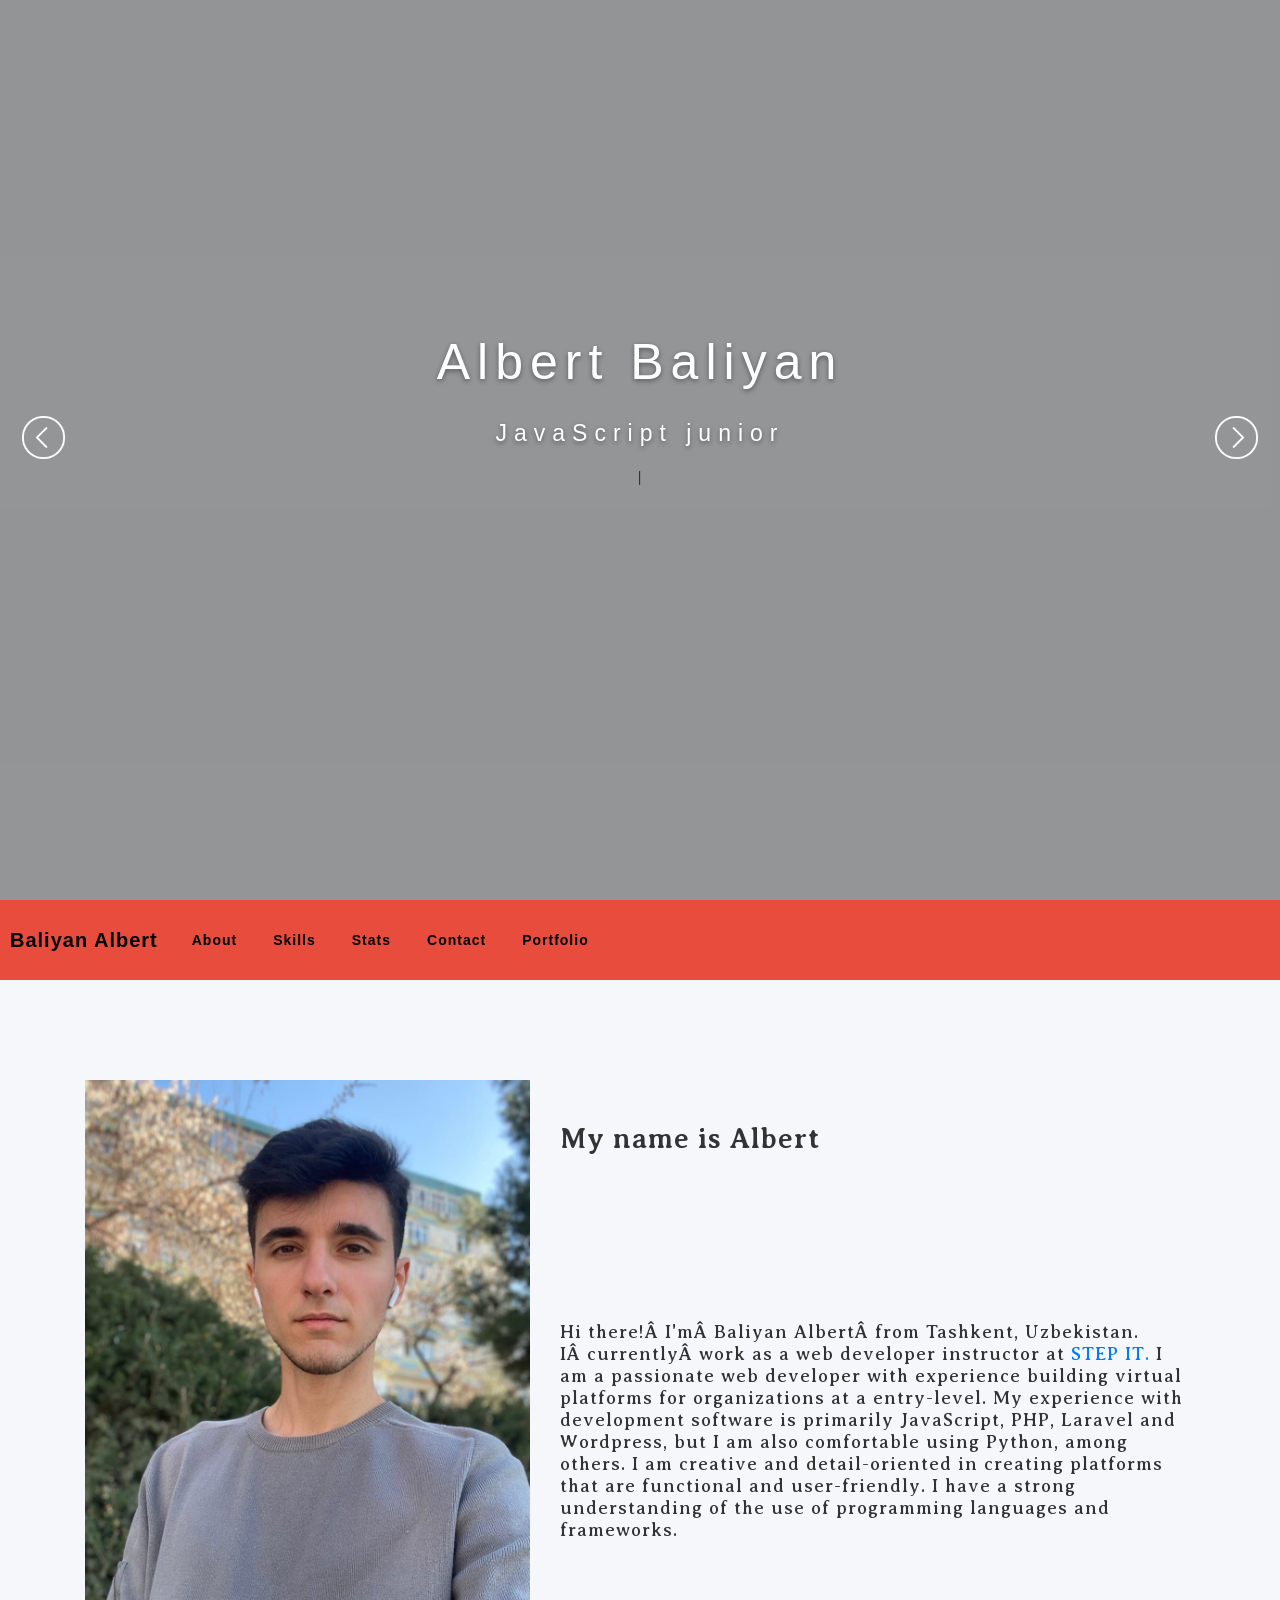
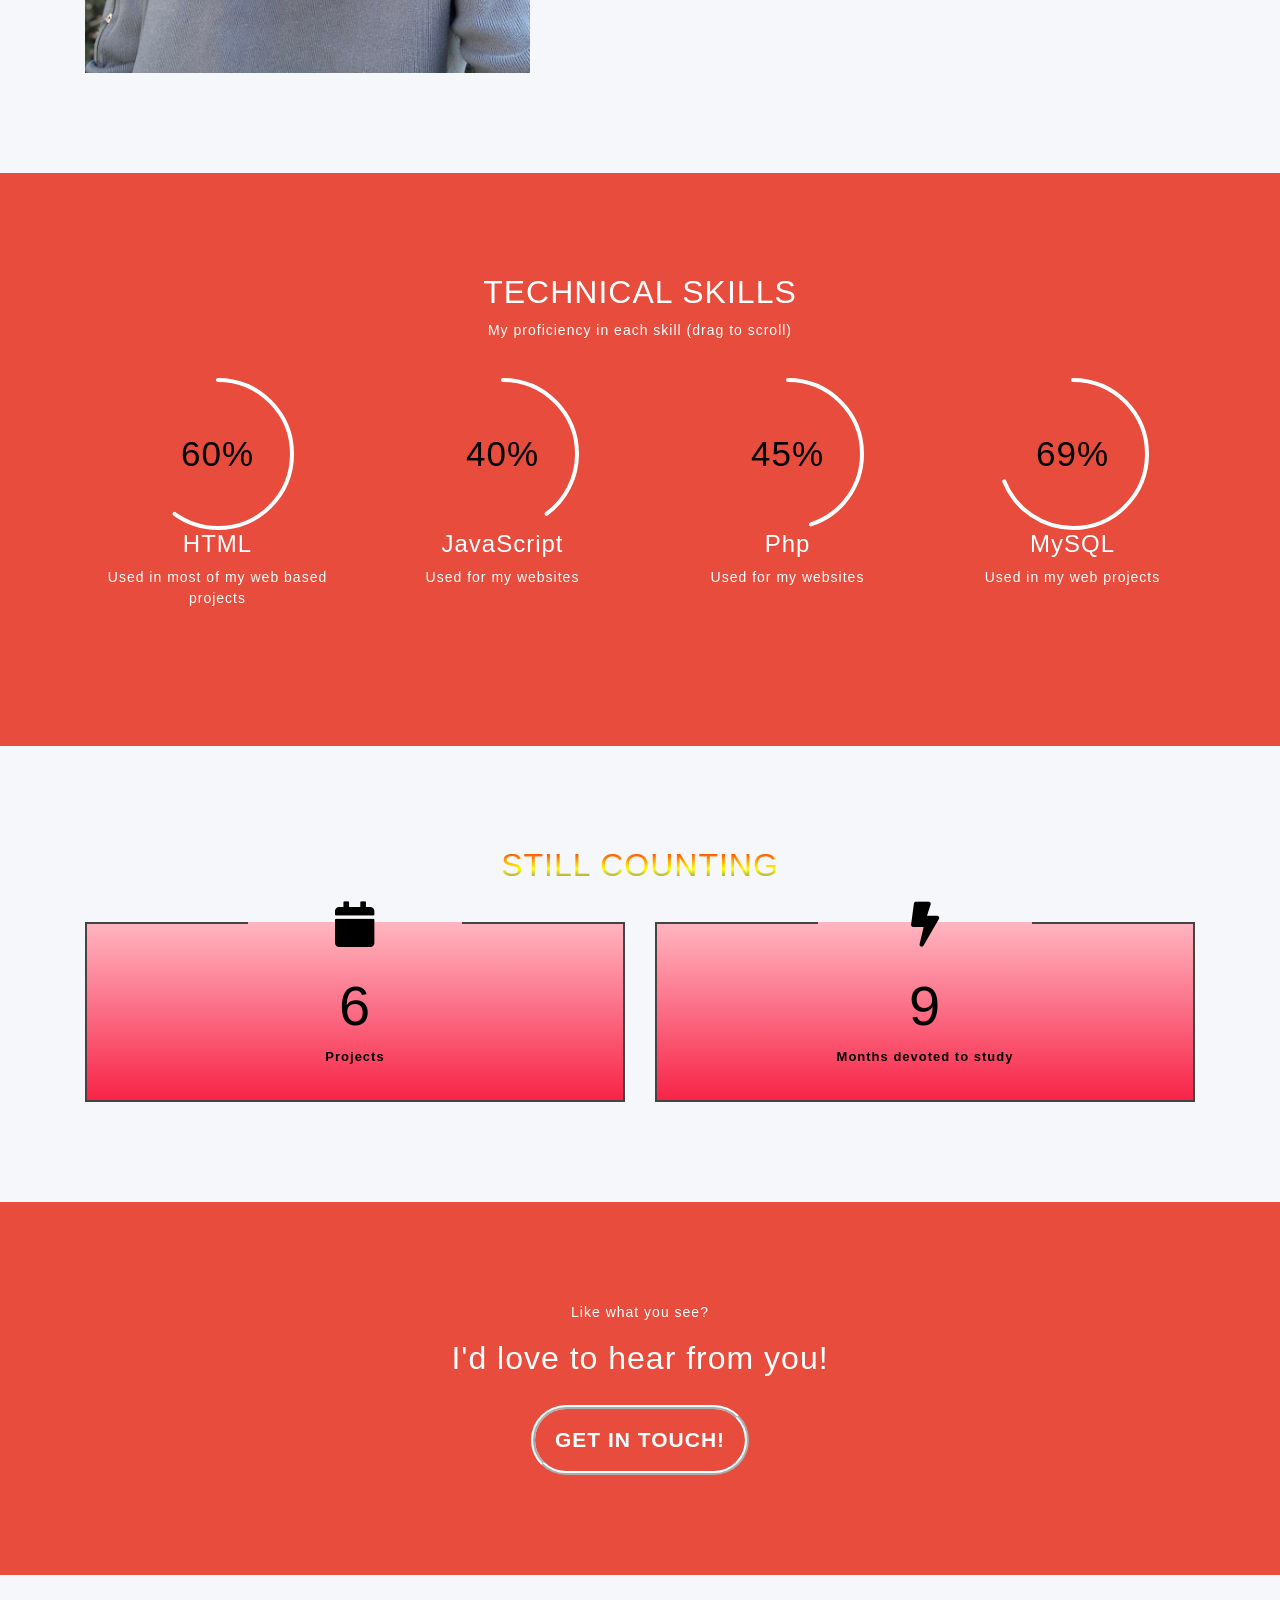
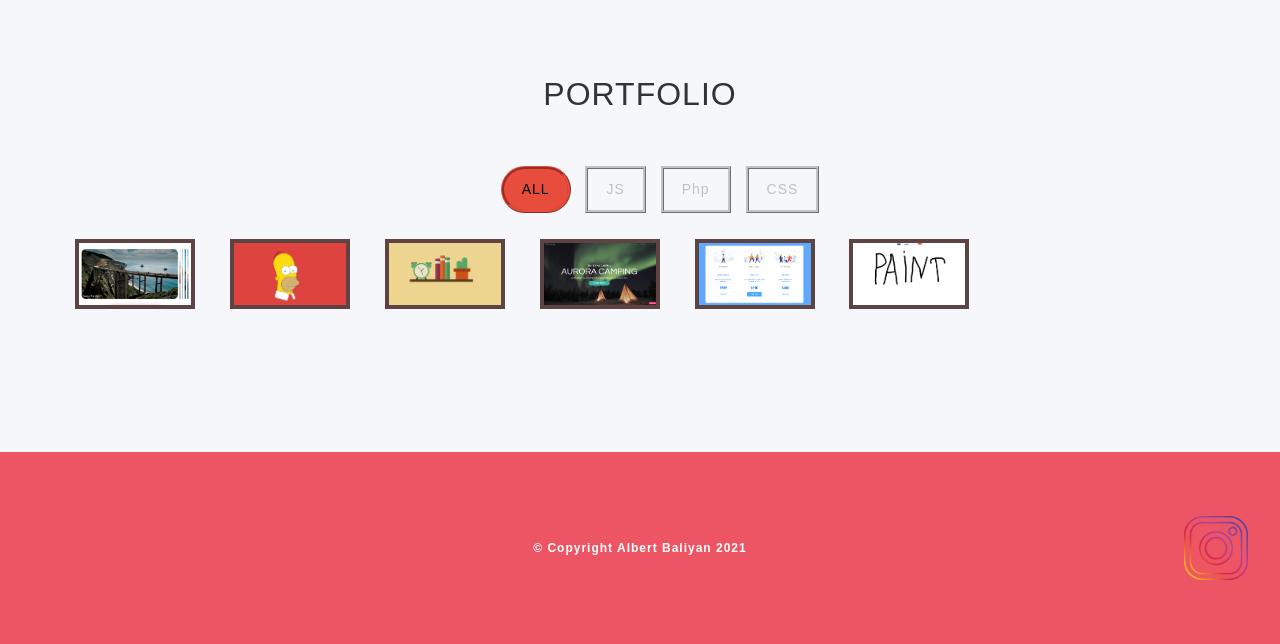
==== index.html @ 15559c67 "coment" ====
<!DOCTYPE html>
<html>

<head>
	<title>Albert Baliyan</title>

	<meta name="viewport" content="width=device-width, initial-scale=1">

	<link rel="stylesheet" type="text/css" href="css/superslides.css"> 				<!--кнопки переключения вперед и назад первой страницы-->
	<link rel="stylesheet" type="text/css" href="css/owl.carousel.min.css">									<!--каруселька для процентного соотношения-->
	<link rel="stylesheet" href="https://maxcdn.bootstrapcdn.com/bootstrap/4.0.0/css/bootstrap.min.css"
		integrity="sha384-Gn5384xqQ1aoWXA+058RXPxPg6fy4IWvTNh0E263XmFcJlSAwiGgFAW/dAiS6JXm" crossorigin="anonymous">  <!--bootstrap-->
		<link rel="stylesheet" href="https://use.fontawesome.com/releases/v5.0.8/css/all.css"						  		
		integrity="sha384-3AB7yXWz4OeoZcPbieVW64vVXEwADiYyAEhwilzWsLw+9FgqpyjjStpPnpBO8o8S" crossorigin="anonymous">  <!-- значки search и link -->
	<link rel="stylesheet" href="https://cdnjs.cloudflare.com/ajax/libs/fancybox/3.2.5/jquery.fancybox.min.css">
	<link rel="preconnect" href="https://fonts.gstatic.com">
<link href="https://fonts.googleapis.com/css2?family=Averia+Serif+Libre:ital@1&display=swap" rel="stylesheet">

	<link rel="stylesheet" type="text/css" href="css/style.css"> <!--css-->
</head>

<body>

	<div class="loader">
		<div class="inner">
			<svg xmlns="http://www.w3.org/2000/svg" xmlns:xlink="http://www.w3.org/1999/xlink" style="margin: auto; background: rgba(255, 255, 255, 0); display: block;" width="400px" height="400px" viewBox="0 0 100 100" preserveAspectRatio="xMidYMid">
				<defs>
				  <filter id="ldio-3mcqots246c-filter">
					<feTurbulence baseFrequency="0.034999999999999996" numOctaves="100" seed="0" result="turb">
					  <animate attributeName="seed" calcMode="discrete" values="0;1;2;3;4;5;6;7;8;9;10;11;12;13;14;0" keyTimes="0;0.06666666666666667;0.13333333333333333;0.2;0.26666666666666666;0.3333333333333333;0.4;0.4666666666666667;0.5333333333333333;0.6;0.6666666666666666;0.7333333333333333;0.8;0.8666666666666667;0.9333333333333333;1" dur="1s" repeatCount="indefinite"></animate>
					</feTurbulence>
					<feDisplacementMap in="SourceGraphic" in2="turb" scale="5"></feDisplacementMap>
				  </filter>
				</defs>
				<text x="50" y="50" dy="0.38em" text-anchor="middle" fill="#ab264c" font-family="Arial" font-size="20" filter="url(#ldio-3mcqots246c-filter)">Loading...</text>
				</svg>
		</div>
	</div>

	<section id="slides">
		<div class="overlay"></div>
		<div class="slides-container">
			<img src="img/slide1.jpg" alt="">
			<img src="img/slide2.jpeg" alt="">
			<img src="img/slide3.jpeg" alt="">
			<img src="https://images.unsplash.com/photo-1483817101829-339b08e8d83f?ixid=MXwxMjA3fDB8MHxzZWFyY2h8MXx8Y29kZGluZ3xlbnwwfHwwfA%3D%3D&ixlib=rb-1.2.1&auto=format&fit=crop&w=500&q=60" alt="">
		</div>
		<div class="titleMessage">
			<div class="heading">
				<p class="main">Albert Baliyan</p>
				<p class="sub typed"></p>
			</div>
		</div>
		<nav class="slides-navigation">
			<a href="#" class="next"></a>
			<a href="#" class="prev"></a>
		</nav>
	</section>


	<nav id="navigation" class="navbar navbar-expand-lg">
		<a class="navbar-brand" href="index.html"><b>Baliyan Albert</b></a>

		<button class="navbar-toggler" type="button" data-toggle="collapse" data-target="#navbarNav"
			aria-controls="navbarNav" aria-expanded="false" aria-label="Toggle navigation">
			<span class="navbar-toggler-icon"></span>
		</button>

		<div class="collapse navbar-collapse" id="navbarNav">
			<ul class="navbar-nav">
				<li class="nav-item active">
					<a class="nav-link" href="#about"><b>About</b><span class="sr-only">(current)</span></a>
				</li>
				<li class="nav-item">
					<a class="nav-link" href="#skills"><b>Skills</b></a>
				</li>
				<li class="nav-item">
					<a class="nav-link" href="#stats"><b>Stats</b></a>
				</li>
				<li class="nav-item">
					<a class="nav-link" href="#contact"><b>Contact</b></a>
				</li>
				<li class="nav-item">
					<a class="nav-link" href="#portfolio"><b>Portfolio</b></a>
				</li>
			</ul>
		</div>

	</nav>




	<div id="about" class="section">

		<div class="container">

			<div class="row">

				<div class="col-md-5 imgContainer">
					<img class="aboutImage" src="photo_2021-03-21_02-03-38.jpg">
				</div>

				<div class="col-md-7">


					<h4 style="position: inherit; top: 10%; left: 50%; transform: translate(-50%, -50%); font: 2em Averia Serif Libre;"><b>My name is Albert</b></h4>
					<br> <br>
					<p style="position: inherit; top: 45%; left: 50%; transform: translate(-50%, -50%); font: 1.3em Averia Serif Libre;">Hi there! I'm Baliyan Albert from Tashkent, Uzbekistan. I currently work as a web developer
						instructor at
						<a href="https://itstep.org/" target="_blank">STEP IT.
						</a>I am a passionate web developer with experience building virtual platforms for
						organizations at a entry-level. My experience with development software is primarily
						JavaScript, PHP, Laravel and Wordpress, but I am also comfortable using Python, among
						others. I
						am creative and detail-oriented in creating platforms that are functional and user-friendly.
						I
						have a strong understanding of the use of programming languages and frameworks.
					</p>

				</div>

			</div>

		</div>

	</div>



	<div id="skills" class="skillsSection section">

		<div class="container">

			<div class="row">

				<div class="info col-md-12 text-center">
					<h2>TECHNICAL SKILLS</h2>
					<p>My proficiency in each skill (drag to scroll)</p>
					<br>
				</div>


				<div class="owl-carousel owl-theme">

					<div class="skill">
						<span class="chart" data-percent="60">
							<span class="percent">60</span>
							<canvas height="152" width="152"></canvas>
						</span>
						<h4>HTML</h4>
						<p>Used in most of my web based projects</p>
					</div>

					<div class="skill">
						<span class="chart" data-percent="40">
							<span class="percent">40</span>
							<canvas height="152" width="152"></canvas>
						</span>
						<h4>JavaScript</h4>
						<p>Used for my websites</p>
					</div>

					<div class="skill">
						<span class="chart" data-percent="45">
							<span class="percent">45</span>
							<canvas height="152" width="152"></canvas>
						</span>
						<h4>Php</h4>
						<p>Used for my websites</p>
					</div>


					<div class="skill">
						<span class="chart" data-percent="69">
							<span class="percent">69</span>
							<canvas height="152" width="152"></canvas>
						</span>
						<h4>MySQL</h4>
						<p>Used in my web projects</p>
					</div>
					
					<div class="skill">
						<span class="chart" data-percent="55">
							<span class="percent">55</span>
							<canvas height="152" width="152"></canvas>
						</span>
						<h4>CSS</h4>
						<p>Used in most of my web based projects</p>
					</div>

				</div>



			</div>

		</div>

	</div>



	<div id="stats" class="statsSection section">

		<div class="container">

			<div class="row">
				<div class="information col-md-12 text-center">
					<h2>STILL COUNTING</h2>
				</div>


				<div class="col-md-6 col-sm-6">
					<div class="squareItem">
						<div class="squareInnerContainer">
							<div class="squareIcon">
								<i class="fa fa-calendar"></i>
							</div>
							<div class="squareContent">
								<h2 class="counter">6</h2>
								<h3>Projects</h3>
							</div>
						</div>
					</div>
				</div>

				<div class="col-md-6 col-sm-6">
					<div class="squareItem">
						<div class="squareInnerContainer">
							<div class="squareIcon">
								<i class="fa fa-bolt"></i>
							</div>
							<div class="squareContent">
								<h2 class="counter">9</h2>
								<h3>Months devoted to study</h3>
							</div>
						</div>
					</div>
				</div>




			</div>

		</div>

	</div>

	<div id="contact" class="contactSection section">

		<div class="col-md-12 text-center">

			<p class="subHeading">Like what you see?</p>
			<h2>I'd love to hear from you!</h2>
			<a href="https://t.me/baliyan99" class="contactButton"><b>GET IN TOUCH!</b></a>

		</div>

	</div>



	<section id="portfolio" class="section">

		<div class="container">

			<div class="row">

				<div class="heading">
					<h2>PORTFOLIO</h2>
				</div>

				<div class="filter">

					<ul id="filters">

						<li><a href="#" data-filter="*" class="current">ALL</a></li>
						<li><a href="#" data-filter=".js">JS</a></li>
						<li><a href="#" data-filter=".php">Php</a></li>
						<li><a href="#" data-filter=".css">CSS</a></li>

					</ul>
				</div>
				
				<div class="itemsContainer">
					<ul class="items" id="items">
					</ul>
				</div>
			</div>
		</div>
	</section>
	<br>
	<footer class="copyrightSection">
		<div style="padding: 0px;" class="col-md-12 text-center">
			<!-- <p> &copy; Copyright Albert Baliyan 2021 </p> -->
			 <div class="main">

			 </div>
			 <div class="footer">
				 <div class="bubbles">
					 <div class="bubble" style="--size:5.80967884579593rem; --distance:8.914260215549684rem; --position:1.591972123118155%; --time:3.3191573890440096s; --delay:-2.0143286890370184s;">
					 </div>
					 <div class="bubble" style="--size:2.761711186783012rem; --distance:7.224284885806462rem; --position:22.373475798036168%; --time:2.150872083969464s; --delay:-2.005541842717639s;">
					 </div>
					 <div class="bubble" style="--size:2.7297297665623743rem; --distance:6.2530041899832245rem; --position:28.00634731323526%; --time:2.8767292917224356s; --delay:-3.626846295622713s;">
					 </div>
					 <div class="bubble" style="--size:4.42616664480618rem; --distance:8.740510888620008rem; --position:3.7077038184505717%; --time:2.2657586570253323s; --delay:-2.5362609502760267s;">
					 </div>
					 <div class="bubble" style="--size:2.386333700457283rem; --distance:6.274910594377119rem; --position:34.40400546616995%; --time:2.8403652028541937s; --delay:-2.904575411157998s;">
					 </div>
					 <div class="bubble" style="--size:3.6487953399620796rem; --distance:7.125817452103262rem; --position:102.87560986261798%; --time:2.844753473195156s; --delay:-3.3982067460548504s;">
					 </div>
					 <div class="bubble" style="--size:3.1802890697810424rem; --distance:9.61016517596107rem; --position:67.81059176466408%; --time:2.755565686884658s; --delay:-2.1182426874572275s;">
					 </div>
					 <div class="bubble" style="--size:3.1636167278954392rem; --distance:7.338947327657119rem; --position:12.074652225870533%; --time:2.0252944093134277s; --delay:-3.2506786627571365s;">
					 </div>
					 <div class="bubble" style="--size:4.641624469738083rem; --distance:8.390388283836915rem; --position:68.69024710880247%; --time:3.3246137146478643s; --delay:-3.7951857812990197s;">
					 </div>
					 <div class="bubble" style="--size:3.7316427875143354rem; --distance:9.96842406481633rem; --position:88.52114463311034%; --time:3.1266419183567256s; --delay:-2.7313552089575412s;">
					 </div>
					 <div class="bubble" style="--size:4.650967784239222rem; --distance:9.621893919954315rem; --position:10.71648668800201%; --time:3.1130612615022497s; --delay:-3.560535532730338s;">
					 </div>
					 <div class="bubble" style="--size:3.4690757240321295rem; --distance:8.58615886461559rem; --position:93.76614130112276%; --time:3.177754363598836s; --delay:-2.1585992345043072s;">
					 </div>
					 <div class="bubble" style="--size:4.681184845194947rem; --distance:7.388216449039776rem; --position:28.334897994606962%; --time:2.1618447322235284s; --delay:-2.20253235177278s;">
					 </div>
					 <div class="bubble" style="--size:5.385461252070954rem; --distance:9.047168259067796rem; --position:83.47042227727617%; --time:3.0525927677613938s; --delay:-2.685318928670416s;">
					 </div>
					 <div class="bubble" style="--size:5.159337094411267rem; --distance:7.530573361543841rem; --position:30.940878001245636%; --time:2.2403254924098435s; --delay:-3.962716749274427s;">
					 </div>
					 <div class="bubble" style="--size:4.513987669939055rem; --distance:6.593868966903723rem; --position:73.47913035559397%; --time:3.3962686379569025s; --delay:-3.6036998716684474s;">
					 </div>
					 <div class="bubble" style="--size:2.6173969963399104rem; --distance:8.484241225239106rem; --position:20.423939943735352%; --time:2.5764195733886313s; --delay:-2.1659596933643774s;">
					 </div>
					 <div class="bubble" style="--size:4.698976964297359rem; --distance:8.468844964197658rem; --position:94.28212187592835%; --time:2.732185874802057s; --delay:-2.6616260837992547s;">
					 </div>
					 <div class="bubble" style="--size:4.6433208587423636rem; --distance:9.6338305865416rem; --position:68.897463162546%; --time:2.7771215737555526s; --delay:-2.443364367129876s;">
					 </div>
					 <div class="bubble" style="--size:4.5534458026748865rem; --distance:7.1073688817333025rem; --position:24.582198782180118%; --time:3.9017293317463673s; --delay:-3.044438885536282s;">
					 </div>
					 <div class="bubble" style="--size:2.1855723806338627rem; --distance:9.534584724159782rem; --position:22.456934694675738%; --time:2.165198990106177s; --delay:-3.7427067661864823s;">
					 </div>
					 <div class="bubble" style="--size:5.804898369527539rem; --distance:9.83497040324637rem; --position:-1.0382143514008724%; --time:3.7030609005228676s; --delay:-2.1595689697754143s;">
					 </div>
					 <div class="bubble" style="--size:4.104105612677233rem; --distance:8.482297919871435rem; --position:25.072596095889118%; --time:2.8631610175259294s; --delay:-3.2828723338517287s;">
					 </div>
					 <div class="bubble" style="--size:3.1022379636002135rem; --distance:9.505091672626044rem; --position:90.89484005000713%; --time:3.703755830806567s; --delay:-2.0962534038509304s;">
					</div>
					<div class="bubble" style="--size:4.996417718965124rem; --distance:8.699706612743316rem; --position:16.597568308127606%; --time:2.6769270376582117s; --delay:-2.6689174636044273s;">
					</div>
					<div class="bubble" style="--size:4.772733066805162rem; --distance:8.226196010734824rem; --position:1.8404365793111888%; --time:2.065108189154236s; --delay:-2.550522388692459s;">
					</div>
					<div class="bubble" style="--size:5.805387850222755rem; --distance:6.295727564149855rem; --position:57.64905109656184%; --time:3.7195371347529185s; --delay:-2.928258235587865s;">
					</div><div class="bubble" style="--size:3.2401656612522114rem; --distance:7.3680684231333rem; --position:84.96796806644458%; --time:3.61185414413317s; --delay:-3.0534464362104017s;">
					</div>
					<div class="bubble" style="--size:3.942756751206095rem; --distance:7.3902438329007865rem; --position:36.3535701589915%; --time:2.0325465769786573s; --delay:-3.083163483719135s;"></div><div class="bubble" style="--size:2.8601549743026933rem; --distance:7.374985654534715rem; --position:26.421477552897453%; --time:2.331712533407349s; --delay:-2.2411125875410303s;"></div><div class="bubble" style="--size:5.649994308484209rem; --distance:8.937502047550545rem; --position:25.167858416338117%; --time:3.605175308197002s; --delay:-2.463886186610789s;"></div><div class="bubble" style="--size:5.397123425245761rem; --distance:8.557306888749636rem; --position:86.6817731216138%; --time:2.2949958622590456s; --delay:-2.7063275975695107s;"></div><div class="bubble" style="--size:2.317835055275591rem; --distance:8.282154016556465rem; --position:29.67397479405588%; --time:2.210088692927896s; --delay:-3.2596199320875723s;"></div><div class="bubble" style="--size:5.043103920510399rem; --distance:8.930455134175116rem; --position:83.5096022658461%; --time:3.301541046152642s; --delay:-3.199841248747769s;"></div><div class="bubble" style="--size:3.7936750907032737rem; --distance:9.55374576185616rem; --position:51.51080463417423%; --time:2.1084407391821953s; --delay:-3.6023996504894638s;"></div><div class="bubble" style="--size:4.183765074650253rem; --distance:6.776609643205907rem; --position:53.1695647525573%; --time:2.7973041095463382s; --delay:-3.2909157912458222s;"></div><div class="bubble" style="--size:5.003008848082362rem; --distance:6.024116703359281rem; --position:77.02384647473068%; --time:3.2066943991079864s; --delay:-3.7510940476328942s;"></div><div class="bubble" style="--size:5.186930033623744rem; --distance:6.404017064822691rem; --position:99.40015126658575%; --time:2.255186032057368s; --delay:-2.5429586387530754s;"></div><div class="bubble" style="--size:3.762256184816363rem; --distance:8.311536144983918rem; --position:40.79408873981106%; --time:2.348140438948993s; --delay:-3.4190747623526128s;"></div><div class="bubble" style="--size:2.9607852182102112rem; --distance:8.371049180861139rem; --position:82.85694998117364%; --time:2.9494560084394306s; --delay:-2.4964045383753937s;"></div><div class="bubble" style="--size:2.6971904832393685rem; --distance:8.352998028534081rem; --position:60.181122976048925%; --time:2.880277739411426s; --delay:-3.928688542693593s;"></div><div class="bubble" style="--size:4.936331863741876rem; --distance:7.340379761498947rem; --position:81.95625253611958%; --time:3.7769523830115683s; --delay:-2.4342620658868857s;"></div><div class="bubble" style="--size:2.0980548013478453rem; --distance:7.729795633637019rem; --position:5.168866481575556%; --time:3.367735108416488s; --delay:-3.638947585083911s;"></div><div class="bubble" style="--size:3.837279817651284rem; --distance:6.820455344153396rem; --position:9.106495619838867%; --time:3.568591561698248s; --delay:-2.719014097103982s;"></div><div class="bubble" style="--size:4.7459422265161155rem; --distance:7.221744413519149rem; --position:32.930487374352936%; --time:2.071622162466683s; --delay:-3.891303929946712s;"></div><div class="bubble" style="--size:5.558977650441276rem; --distance:8.789690321967694rem; --position:50.02147673530344%; --time:3.964796969641328s; --delay:-2.259252393959045s;"></div><div class="bubble" style="--size:3.169041425925773rem; --distance:7.9827680980898865rem; --position:5.4053424491947375%; --time:3.537718208511199s; --delay:-2.3298013124808774s;"></div><div class="bubble" style="--size:4.481009692286227rem; --distance:8.981090564661692rem; --position:13.78268659469218%; --time:3.6694560654455612s; --delay:-3.016590710820386s;"></div><div class="bubble" style="--size:4.978074508195003rem; --distance:8.12689337990361rem; --position:92.21638815435901%; --time:3.4710793107974816s; --delay:-3.205201570147304s;"></div><div class="bubble" style="--size:4.787620343966982rem; --distance:8.248874499941389rem; --position:75.79932638046546%; --time:3.042737415639649s; --delay:-3.0973722236377s;"></div><div class="bubble" style="--size:4.344641504811238rem; --distance:8.952171635874208rem; --position:-0.6663544005765853%; --time:2.3200665992413185s; --delay:-3.9546761147825533s;"></div><div class="bubble" style="--size:3.2411416129586685rem; --distance:6.801059495838536rem; --position:65.24548601574702%; --time:3.1795518461356456s; --delay:-2.424497369518595s;"></div><div class="bubble" style="--size:5.361355759535342rem; --distance:6.01167693623643rem; --position:28.822005487951458%; --time:2.3475523911962237s; --delay:-2.61082295784335s;"></div><div class="bubble" style="--size:2.554880264804158rem; --distance:8.042261569004207rem; --position:38.92812198743929%; --time:3.6109083096879195s; --delay:-2.256338246888063s;"></div><div class="bubble" style="--size:5.792677932002449rem; --distance:8.09761158431958rem; --position:46.409248273891585%; --time:2.0686674055817993s; --delay:-3.374630168653253s;"></div><div class="bubble" style="--size:5.749390260895991rem; --distance:8.25298252740409rem; --position:92.05356096405222%; --time:2.953883182222885s; --delay:-2.9953949197049936s;"></div><div class="bubble" style="--size:4.903171414016811rem; --distance:9.456773809384629rem; --position:90.06582496499254%; --time:3.1059974558480463s; --delay:-3.8220831692051918s;"></div><div class="bubble" style="--size:3.2068024456322153rem; --distance:8.701092736509143rem; --position:27.336419024716577%; --time:3.683987662266602s; --delay:-3.9910806138884656s;"></div><div class="bubble" style="--size:2.7992740169868284rem; --distance:8.832694278493788rem; --position:6.745040125376223%; --time:2.3832334569387394s; --delay:-2.1184468618080445s;"></div><div class="bubble" style="--size:4.653044506790459rem; --distance:9.346177788026889rem; --position:42.26641269951413%; --time:2.7786807674426295s; --delay:-3.6084834935953842s;"></div><div class="bubble" style="--size:3.985433014750143rem; --distance:9.619064967009987rem; --position:44.4302035810876%; --time:2.31834953665646s; --delay:-3.041306703349914s;"></div><div class="bubble" style="--size:4.153070517332546rem; --distance:9.279064590797763rem; --position:16.357734846064037%; --time:2.2706422235811887s; --delay:-2.293030789656466s;"></div><div class="bubble" style="--size:5.287304321808672rem; --distance:6.749485895203682rem; --position:101.75649434764871%; --time:3.970774452923167s; --delay:-2.5822265881275666s;"></div><div class="bubble" style="--size:2.867848637155439rem; --distance:6.0441920754421945rem; --position:79.71165458347369%; --time:2.5285085480133467s; --delay:-2.9261529297215865s;"></div><div class="bubble" style="--size:2.4221511747353537rem; --distance:7.437646004451184rem; --position:9.392464641282112%; --time:2.4912639293948273s; --delay:-2.284572549973817s;"></div><div class="bubble" style="--size:2.617854782740678rem; --distance:7.00664056007361rem; --position:102.12113597121716%; --time:3.720363949500578s; --delay:-3.2262882530308166s;"></div><div class="bubble" style="--size:4.467918331164533rem; --distance:7.944622750291687rem; --position:99.74280689366104%; --time:2.811201550424285s; --delay:-2.340008914076131s;"></div><div class="bubble" style="--size:2.104104181705rem; --distance:6.87532905705846rem; --position:85.19019637329453%; --time:2.0603573157912494s; --delay:-2.1155619254230458s;"></div><div class="bubble" style="--size:2.300419856396811rem; --distance:9.905024476547927rem; --position:40.18635233719097%; --time:3.0976457863480182s; --delay:-3.8905551626061423s;"></div><div class="bubble" style="--size:3.1372400322773757rem; --distance:8.47225577951805rem; --position:5.206517340233791%; --time:2.4588054896004836s; --delay:-3.017119570904797s;"></div><div class="bubble" style="--size:2.3310750382575804rem; --distance:6.477770107937845rem; --position:32.967723142333185%; --time:3.9683193538747292s; --delay:-2.9917270814662733s;"></div><div class="bubble" style="--size:5.292850657827129rem; --distance:7.4683279725121245rem; --position:76.72242656422786%; --time:2.775340200370938s; --delay:-3.5825348120344502s;"></div><div class="bubble" style="--size:3.5724576954792244rem; --distance:9.296728366625139rem; --position:-4.044471082952037%; --time:2.764516041727128s; --delay:-3.4475063929756162s;"></div><div class="bubble" style="--size:2.9532522663808853rem; --distance:6.402474219966035rem; --position:62.081403664915385%; --time:3.7034471927511023s; --delay:-2.7482655288782603s;"></div><div class="bubble" style="--size:5.1221591273539095rem; --distance:6.604243156951098rem; --position:80.5160625624233%; --time:2.3272978740699877s; --delay:-3.0171619475082205s;"></div><div class="bubble" style="--size:3.5380381526909748rem; --distance:6.127158598030481rem; --position:15.35634394663354%; --time:2.1466467880888516s; --delay:-3.350566760891113s;"></div><div class="bubble" style="--size:3.0013537370577854rem; --distance:7.632398375660717rem; --position:16.0472536756923%; --time:3.517319823342408s; --delay:-2.52989523217538s;"></div><div class="bubble" style="--size:3.566831062800005rem; --distance:8.93718796304615rem; --position:60.7272685330347%; --time:3.9483639731108524s; --delay:-3.776933201341805s;"></div><div class="bubble" style="--size:5.925762119112377rem; --distance:7.255895749067103rem; --position:43.56045530156868%; --time:2.4342520450826104s; --delay:-3.0990490412641134s;"></div><div class="bubble" style="--size:2.599216754329894rem; --distance:9.222115227510729rem; --position:90.44794479992004%; --time:2.993882521181238s; --delay:-2.0962795440832376s;"></div><div class="bubble" style="--size:3.7362423473662156rem; --distance:9.0636580723709rem; --position:75.61319436190655%; --time:2.4621616049015818s; --delay:-3.3652551606758525s;"></div><div class="bubble" style="--size:3.7421893969367366rem; --distance:9.737129297907167rem; --position:57.46899457549564%; --time:2.960119490198074s; --delay:-3.4778884264517465s;"></div><div class="bubble" style="--size:5.101535323437401rem; --distance:8.560043738245454rem; --position:102.35218730482805%; --time:3.280722135616603s; --delay:-2.928418916586617s;"></div><div class="bubble" style="--size:2.6494064269893673rem; --distance:9.41188217144989rem; --position:47.591525217802115%; --time:2.833474586333289s; --delay:-2.419806753716027s;"></div><div class="bubble" style="--size:2.6337535225044544rem; --distance:7.506370777928134rem; --position:51.82737564296279%; --time:2.90849317645604s; --delay:-2.980801952550418s;"></div><div class="bubble" style="--size:4.4728553732870155rem; --distance:9.710251835619541rem; --position:10.72378965042435%; --time:2.9638652081948345s; --delay:-2.2988265696612977s;"></div><div class="bubble" style="--size:5.807097283710631rem; --distance:7.138417060044514rem; --position:1.2611363141620924%; --time:2.1030541169214683s; --delay:-2.713343464698292s;"></div><div class="bubble" style="--size:5.4360893025804575rem; --distance:9.838826874337517rem; --position:36.239397391518956%; --time:3.896262490125416s; --delay:-2.8795544782933495s;"></div><div class="bubble" style="--size:2.8605521717004025rem; --distance:8.844683143376614rem; --position:60.58809769770782%; --time:2.633558153826049s; --delay:-3.612328059843947s;"></div><div class="bubble" style="--size:4.687552547957043rem; --distance:9.47809874447563rem; --position:100.89704717540495%; --time:2.0875716543495524s; --delay:-3.412873813531284s;"></div><div class="bubble" style="--size:4.185894109377369rem; --distance:7.614722416585208rem; --position:31.99154568501477%; --time:3.2441348400012915s; --delay:-3.0528355389036608s;"></div><div class="bubble" style="--size:2.5774856750582913rem; --distance:6.824434084737756rem; --position:18.986525194846376%; --time:3.4313318022936348s; --delay:-2.643617826066657s;"></div><div class="bubble" style="--size:2.6980771012225055rem; --distance:8.884696853010462rem; --position:98.51983825359181%; --time:2.5587663798958054s; --delay:-2.582044122677481s;"></div><div class="bubble" style="--size:3.702247325246267rem; --distance:6.604380609233263rem; --position:12.345241560154847%; --time:2.3454556788936705s; --delay:-3.061777952601172s;"></div><div class="bubble" style="--size:2.6403315125851217rem; --distance:6.910609046611019rem; --position:-3.1429064449053756%; --time:3.2175125235314006s; --delay:-3.265130339578192s;"></div><div class="bubble" style="--size:2.743632356978428rem; --distance:8.379279654925973rem; --position:20.36194211464213%; --time:3.4157860488343585s; --delay:-3.9976960285951417s;"></div><div class="bubble" style="--size:3.9158273638474217rem; --distance:8.218875905806048rem; --position:27.214875437546702%; --time:3.7361881982071905s; --delay:-2.827563760044354s;"></div><div class="bubble" style="--size:2.5608799833853215rem; --distance:9.41992166794958rem; --position:97.37940789297865%; --time:2.5745774480453676s; --delay:-3.8543236950140978s;"></div><div class="bubble" style="--size:4.458352196061591rem; --distance:7.893282907348601rem; --position:27.671548412764487%; --time:3.98750943994762s; --delay:-2.8721902051915498s;"></div><div class="bubble" style="--size:4.994474974231097rem; --distance:8.366261615346367rem; --position:42.204403838196974%; --time:3.7199356915005666s; --delay:-2.5933635179474375s;"></div><div class="bubble" style="--size:4.8419404667192225rem; --distance:7.391926122859384rem; --position:32.457408990767696%; --time:2.9385386613255355s; --delay:-2.13352352203632s;"></div><div class="bubble" style="--size:4.619008926039202rem; --distance:9.058127621557002rem; --position:34.01614749802496%; --time:3.163294804820284s; --delay:-3.2769123142152172s;"></div><div class="bubble" style="--size:5.5827807539269685rem; --distance:8.068359737035106rem; --position:33.674723557041204%; --time:3.224521937652729s; --delay:-2.293062183307431s;"></div><div class="bubble" style="--size:2.2918184615216006rem; --distance:8.422421802277771rem; --position:30.539944940824768%; --time:2.007649609135878s; --delay:-3.991029184859236s;"></div><div class="bubble" style="--size:5.348256663252291rem; --distance:8.5610892986527rem; --position:75.45624122417446%; --time:2.6085875827720937s; --delay:-3.7364981552728707s;"></div><div class="bubble" style="--size:4.519980048562146rem; --distance:6.442187971073319rem; --position:37.989007622644465%; --time:2.2326680175354383s; --delay:-2.497594898992433s;"></div><div class="bubble" style="--size:3.1585361517228883rem; --distance:8.940184015311589rem; --position:45.699460112713375%; --time:3.102945153583319s; --delay:-3.15791688570785s;"></div><div class="bubble" style="--size:3.627383919875288rem; --distance:8.699335725628899rem; --position:35.966622459863%; --time:3.9883849742686595s; --delay:-3.2385860079589506s;"></div><div class="bubble" style="--size:4.5493763743602855rem; --distance:6.775220416924159rem; --position:94.77718623140507%; --time:3.564258114964675s; --delay:-3.6740927605579974s;"></div><div class="bubble" style="--size:2.032607131455875rem; --distance:7.623934126811622rem; --position:35.842607657249175%; --time:2.4428045752504124s; --delay:-3.365561672872221s;"></div><div class="bubble" style="--size:4.528734787730482rem; --distance:8.335052777881781rem; --position:90.28481486930265%; --time:3.2553937211702837s; --delay:-2.7599272990673094s;"></div><div class="bubble" style="--size:2.5114397430951607rem; --distance:8.272409827573274rem; --position:99.08932199273521%; --time:2.5617313726954616s; --delay:-3.3173616205140495s;"></div><div class="bubble" style="--size:2.5179723768932396rem; --distance:6.152416945379072rem; --position:88.3191864364937%; --time:3.3509930335051528s; --delay:-2.547262478430663s;"></div><div class="bubble" style="--size:2.4999494349957008rem; --distance:9.98928625628293rem; --position:-4.189026736344818%; --time:3.6779544730237532s; --delay:-2.641320829464252s;"></div><div class="bubble" style="--size:3.0187243332874987rem; --distance:7.4843055267910925rem; --position:-2.9047081856902723%; --time:2.496249293543761s; --delay:-3.599178068181781s;"></div><div class="bubble" style="--size:2.830907236967761rem; --distance:6.990068805880502rem; --position:90.62252658783724%; --time:3.6679733286990563s; --delay:-2.9164606316648833s;"></div><div class="bubble" style="--size:2.7348844343812955rem; --distance:9.901715072103862rem; --position:88.7181383889897%; --time:2.9988714125546263s; --delay:-2.5571164810656s;"></div><div class="bubble" style="--size:5.616673409728622rem; --distance:9.265410633322311rem; --position:27.955259436202184%; --time:3.5851405474093743s; --delay:-2.358598392169484s;"></div><div class="bubble" style="--size:3.4923966983365347rem; --distance:9.053225847061764rem; --position:6.799825223881639%; --time:2.2416688864523153s; --delay:-2.7204705119419965s;"></div><div class="bubble" style="--size:4.513954107095728rem; --distance:6.2153773029876rem; --position:91.66235607285286%; --time:2.6583558856233176s; --delay:-3.4227905298429224s;"></div><div class="bubble" style="--size:4.716567187623153rem; --distance:9.394689922225803rem; --position:9.417929238803538%; --time:3.545104560481963s; --delay:-3.179793226805602s;"></div><div class="bubble" style="--size:2.4902712360942942rem; --distance:9.244787349898182rem; --position:103.0871794932033%; --time:3.3978930774930514s; --delay:-2.235545239659436s;"></div><div class="bubble" style="--size:4.477699850413206rem; --distance:7.556210464188821rem; --position:87.68442730407993%; --time:2.3472696769469863s; --delay:-3.5707550521987472s;"></div><div class="bubble" style="--size:2.1892447050282167rem; --distance:9.42053276294942rem; --position:22.203460982901348%; --time:2.5060538401721213s; --delay:-2.0808249617158996s;"></div><div class="bubble" style="--size:5.044998423191031rem; --distance:9.345449504693693rem; --position:63.77134415589441%; --time:2.0647200330856s; --delay:-2.900593961599782s;"></div><div class="bubble" style="--size:5.552998826682593rem; --distance:8.244880258212406rem; --position:56.989515842996326%; --time:2.717011038385587s; --delay:-2.0375511192728655s;"></div><div class="bubble" style="--size:2.8746311235056012rem; --distance:8.10074506191494rem; --position:76.48553791338499%; --time:2.2268638972636405s; --delay:-3.113564295823101s;"></div><div class="bubble" style="--size:2.4176280670400523rem; --distance:9.836690607940499rem; --position:94.70790423224082%; --time:3.1678975904282414s; --delay:-3.7757436318576754s;"></div></div>
					<div class="content">
						<div>
							<p style="position: absolute; top: 50%; left: 50%; transform: translate(-50%, -50%);"><b>&copy; Copyright Albert Baliyan 2021</b></p>
						</div>
						<div>
							<a class="image" href="https://www.instagram.com/baliyan99/" target="_blank" style="background-image: url(instagram.png)"></a>
						</div>
					</div>
				</div>
				<svg style="position:fixed; top:100vh"><defs><filter id="blob"><feGaussianBlur in="SourceGraphic" stdDeviation="10" result="blur"></feGaussianBlur><feColorMatrix in="blur" mode="matrix" values="1 0 0 0 0  0 1 0 0 0  0 0 1 0 0  0 0 0 19 -9" result="blob"></feColorMatrix><feComposite in="SourceGraphic" in2="blob" operator="atop"></feComposite></filter></defs></svg>
		</div>
	</footer>




	<script src="https://code.jquery.com/jquery-3.5.1.min.js"
		integrity="sha256-9/aliU8dGd2tb6OSsuzixeV4y/faTqgFtohetphbbj0=" crossorigin="anonymous"></script>
	<script src="js/countUp.js"></script>
	<script src="js/countUp-jquery.js"></script>
	<script src="js/jquery.superslides.min.js"></script>
	<script src="js/jquery.easypiechart.min.js"></script>
	<script src="js/owl.carousel.min.js"></script>
	<script src="js/typed.min.js"></script>
	<script src="https://cdnjs.cloudflare.com/ajax/libs/popper.js/1.12.9/umd/popper.min.js"
		integrity="sha384-ApNbgh9B+Y1QKtv3Rn7W3mgPxhU9K/ScQsAP7hUibX39j7fakFPskvXusvfa0b4Q"
		crossorigin="anonymous"></script>
	<script src="https://maxcdn.bootstrapcdn.com/bootstrap/4.0.0/js/bootstrap.min.js"
		integrity="sha384-JZR6Spejh4U02d8jOt6vLEHfe/JQGiRRSQQxSfFWpi1MquVdAyjUar5+76PVCmYl"
		crossorigin="anonymous"></script>
	<script type="text/javascript" src="./js/isotope.pkgd.min.js"></script>
	<script src="https://cdnjs.cloudflare.com/ajax/libs/fancybox/3.2.5/jquery.fancybox.min.js"></script>

	<script src="js/script.js"></script>
	<script src="js/portfolio.js"></script>

</body>

</html>
---- css/superslides.css ----
#slides {
  position: relative;
}
#slides .slides-container {
  display: none;
}
#slides .scrollable {
  *zoom: 1;
  position: relative;
  top: 0;
  left: 0;
  overflow-y: auto;
  -webkit-overflow-scrolling: touch;
  height: 100%;
}
#slides .scrollable:after {
  content: "";
  display: table;
  clear: both;
}

.slides-navigation {
  margin: 0 auto;
  position: absolute;
  z-index: 3;
  top: 46%;
  width: 100%;
}
.slides-navigation a {
  position: absolute;
  display: block;
}
.slides-navigation a.prev {
  left: 0;
}
.slides-navigation a.next {
  right: 0;
}

.slides-pagination {
  position: absolute;
  z-index: 3;
  bottom: 0;
  text-align: center;
  width: 100%;
}
.slides-pagination a {
  border: 2px solid #222;
  border-radius: 15px;
  width: 10px;
  height: 10px;
  display: -moz-inline-stack;
  display: inline-block;
  vertical-align: middle;
  *vertical-align: auto;
  zoom: 1;
  *display: inline;
  background-image: url("[data-uri]");
  margin: 2px;
  overflow: hidden;
  text-indent: -100%;
}
.slides-pagination a.current {
  background: #222;
}
---- css/style.css ----
body {
	font-size: 14px;
    color: #333;
    background-color: #fff;
    letter-spacing: 1px;
}

.overlay {
	width: 100%;
	height: 100%;
	position: absolute;
	z-index: 3;
	background-color: rgba(0, 0, 0, 0.4);
}

.slides-navigation {
	z-index: 6;
}

.slides-navigation .prev,
.slides-navigation .next {
	width: 47px;
	height: 47px;
	background-size: cover;
	background-repeat: no-repeat;
}

.slides-navigation a.prev {
	left: 20px;
	background-image: url(../img/icons/prev.png);
}

.slides-navigation a.next {
	right: 20px;
	background-image: url(../img/icons/next.png);
}

.titleMessage {
	position: absolute;
    width: 100%;
    height: 250px;
    top: 50%;
    z-index: 5;
    text-align: center;
    margin-top: -125px;
}

.titleMessage .heading p {
	color: #fff;
    text-shadow: 0px 2px 5px rgba(0, 0, 0, 0.4);
    font-weight: 100;
    letter-spacing: 7px;
}

.titleMessage .heading .main {
	font-size: 50px;
}

.titleMessage .heading .sub {
	font-size: 23px;
}

.section {
	padding: 100px 0;
}

.aboutImage {
	max-width: 100%;
}



.skillsSection,
.contactSection {
	background-color: #e74c3c;
	color: #fff;
}




.skill {
	text-align: center;
	margin-left: 10px;
}

.chart {
	position: relative;
    width: 152px;
    height: 152px;
    display: inline-block;
    text-align: center;
}

.chart canvas {
	position: absolute;
    left: 0;
    top: 0;
}

.chart .percent {
	color: #000;
    line-height: 152px;
    display: inline-block;
    font-size: 35px;
}

.chart .percent:after {
	content: '%';
}

.information{
	background: linear-gradient(red, yellow, blue);
	-webkit-background-clip: text;
	-webkit-text-fill-color: transparent;
}

.squareItem {
	margin-top: 30px;
    position: relative;
}

.squareInnerContainer {
	background: linear-gradient(lightpink, rgba(248, 0, 41, 0.856));
	position: relative;
	padding: 50px 15px 35px;
	text-align: center;
	border: 2px solid rgb(68, 68, 68);
	border-top: none;
}

.squareInnerContainer:before,
.squareInnerContainer:after {
	content: '';
	position: absolute;
	top: 0px;
	width: 30%;
	border-bottom: 2px solid #444;
}


.squareInnerContainer:before {
	right: 0px;
}

.squareInnerContainer:after {
	left: 0px
}


.squareContent h2 {
	font-size: 56px;
	margin-bottom: 10px;
	font-weight: 400;
	color: #000000;
}

/* .squareContent h2:after {
	 content: '';						добавить к статистике символы 
} */							

.squareContent h3 {
	font-size: 13px;
	font-weight: 600;
	margin: 0;
	color: #000000;
}

.squareIcon {
	position: absolute;
    left: 50%;
    top: -30px;
    width: 40%;
    height: 60px;
    font-size: 45px;
    margin-left: -20%;
    color: rgb(0, 0, 0);
}

.contactButton {
	color: #fff;
	font-size: 1.5em;
    padding: 15px 20px;
    display: inline-block;
    margin-top: 20px;
    border: 4px ridge #fff;
    border-radius: 50px;
}

.contactButton:hover {
	text-decoration: none;
	color: #700c0c;
	background: linear-gradient(pink, blue)
}

.filter a {
	color: #bdc3c7;
	border: 3px ridge #bdc3c7;
	padding: 10px 18px;
	display: block;
}

.filter li {
	display: inline-block;
	padding: 5px
}

.filter .current {
	text-decoration: none;
	background-color: #e74c3c;;
	border-color: #e74c3c;
	color: rgb(0, 0, 0);
	border-radius: 50px;
}

.filter {
	text-align: center;
	width: 100%;
}

.section .heading {
	text-align: center;
	padding-bottom: 40px;
	width: 100%;
}

.items li {
	display: inline-block;
	width: 150px;
	padding: 5px;
}

.itemsContainer {
	width: 100%;
}

.items li img {
	width: 100%;
	-webkit-transition: all 0.2s linear, 1s;
    -moz-transition: all 0.2s linear, 1s;
    -o-transition: all 0.2s linear, 1s;
    -ms-transition: all 0.2s linear, 1s;
    -transition: all 0.2s linear, 1s;
}

.items .item {
	border: 4px solid #5e4343;
	position: relative;
	display: block;
	overflow: hidden;
	width: 120px;
	height: 70px;
}

.items .item img {
	height: 100%;
	object-fit: cover;
}

.items .icons {
	position: absolute;
    width: 90px;
    height: 40px;
    left: 50%;
    top: 50%;
    margin: -20px auto 0 -47px;
    text-align: center;
    z-index: 3;
}

.items .icons i {
	color: #fff;
    font-size: 20px;
    margin-top: 9px;
}

.items a {
  border-radius: 30%;
	width: 40px;
    height: 40px;
    background: linear-gradient(lightpink, rgba(248, 0, 41, 0.856));
    position: relative;
    display: inline-block;


    -webkit-transition: all 0.2s linear, 0.2s;
    -moz-transition: all 0.2s linear, 0.2s;
    -o-transition: all 0.2s linear, 0.2s;
    -ms-transition: all 0.2s linear, 0.2s;
    -transition: all 0.2s linear, 0.2s;

}

.items .imageOverlay {
	width: 100%;
    height: 100%;
    background-color: rgba(0, 0, 0, 0.5);
    position: absolute;
    left: 0px;
    top: 0px;
    opacity: 0;

    -webkit-transition: all 0.2s linear, 1s;
    -moz-transition: all 0.2s linear, 1s;
    -o-transition: all 0.2s linear, 1s;
    -ms-transition: all 0.2s linear, 1s;
    -transition: all 0.2s linear, 1s;
}

.items .item:hover .imageOverlay {
	opacity: 1;
}

.items .openButton {
	float: left;
	left: -200px;
}

.items .projectLink {
	float: right;
	right: -200px;
}

.items .item:hover .openButton {
	left: 0px;
}

.items .item:hover .projectLink {
	right: 0px;
}

.items .item:hover img {
	-webkit-transform: scale(1.05, 1.05);
    -moz-transform: scale(1.05, 1.05);
    -o-transform: scale(1.05, 1.05);
    -ms-transform: scale(1.05, 1.05);
    -transform: scale(1.05, 1.05);
}

.items {
	padding: 0;
}

/* .copyrightSection {
	background-color: #000;
	color: #fff;
	padding: 30px 5px;
}

.copyrightSection p {
	margin: 0;
} */

#navigation {
	background-color: #e74c3c;
    padding: 20px 10px;
    z-index: 100;
    width: 100%;
}

#navigation li {
	padding: 0 10px;
}

#navigation li a {
	color: rgb(0, 0, 0);
}

.navbar-brand {
	color: rgb(0, 0, 0);
}
.navbar-brand:hover{
	color: white;
}

.navbar-toggler-icon {
	background: url(../img/icons/menu.png);
	background-size: 100%;
}

.fixedNav #navigation {
	position: fixed;
	top: 0;
}

.loader {
	width: 100%;
	height: 100%;
	background-color: #fff;
	position: fixed;
	top: 0px;
	left: 0px;
	z-index: 1000;
}

.loader .inner {
	width: 100%;
	height: 100%;
	position: relative;
	/* background: url(../img/loader.gif) center center no-repeat; */ 
}

.loader .inner svg {
	position: absolute;
	top: 50%;
	left: 50%;
	transform: translate(-50%, -50%);
}







	/* FOOTER */

body .footer {
    z-index: 1;
    --footer-background:#ED5565;
    display: grid;
    position: relative;
    grid-area: footer;
    min-height: 12rem; }
    body .footer .bubbles {
      position: absolute;
      top: 0;
      left: 0;
      right: 0;
      height: 1rem;
      background: var(--footer-background);
      filter: url("#blob"); }
      body .footer .bubbles .bubble {
        position: absolute;
        left: var(--position, 50%);
        background: var(--footer-background);
        border-radius: 100%;
        animation: bubble-size var(--time, 4s) ease-in infinite var(--delay, 0s), bubble-move var(--time, 4s) ease-in infinite var(--delay, 0s);
        transform: translate(-50%, 100%); }
    body .footer .content {
      z-index: 2;
      display: grid;
      grid-template-columns: 1fr auto;
      grid-gap: 4rem;
      padding: 2rem;
      background: var(--footer-background); }


@keyframes bubble-size {
  0%, 75% {
    width: var(--size, 4rem);
    height: var(--size, 4rem); }
  100% {
    width: 0rem;
    height: 0rem; } }
@keyframes bubble-move {
  0% {
    bottom: -4rem; }
  100% {
    bottom: var(--distance, 10rem); } }
body {
  display: grid;
  grid-template-rows: 1fr auto;
  grid-template-areas: "main" "footer";
  overflow-x: hidden;
  background: #F5F7FA;
  min-height: 100vh;
  font-family: 'Open Sans', sans-serif; }
  body .footer {
    z-index: 1;
    --footer-background:#ED5565;
    display: grid;
    position: relative;
    grid-area: footer;
    min-height: 12rem; }
    body .footer .bubbles {
      position: absolute;
      top: 0;
      left: 0;
      right: 0;
      height: 1rem;
      background: var(--footer-background);
      filter: url("#blob"); }
      body .footer .bubbles .bubble {
        position: absolute;
        left: var(--position, 50%);
        background: var(--footer-background);
        border-radius: 100%;
        animation: bubble-size var(--time, 4s) ease-in infinite var(--delay, 0s), bubble-move var(--time, 4s) ease-in infinite var(--delay, 0s);
        transform: translate(-50%, 100%); }
    body .footer .content {
      z-index: 2;
      display: grid;
      grid-template-columns: 1fr auto;
      grid-gap: 4rem;
      padding: 2rem;
      background: var(--footer-background); }
      body .footer .content a, body .footer .content p {
        color: #F5F7FA;
        text-decoration: none; }
      body .footer .content b {
        color: white; }
      body .footer .content p {
        margin: 0;
        font-size: .75rem; }
      body .footer .content > div {
        display: flex;
        flex-direction: column;
        justify-content: center; }
        body .footer .content > div > div {
          margin: 0.25rem 0; }
          body .footer .content > div > div > * {
            margin-right: .5rem; }
        body .footer .content > div .image {
          align-self: center;
          width: 4rem;
          height: 4rem;
          margin: 0.25rem 0;
          background-size: cover;
          background-position: center; }

@keyframes bubble-size {
  0%, 75% {
    width: var(--size, 4rem);
    height: var(--size, 4rem); }
  100% {
    width: 0rem;
    height: 0rem; } }
@keyframes bubble-move {
  0% {
    bottom: -4rem; }
  100% {
    bottom: var(--distance, 10rem); } }
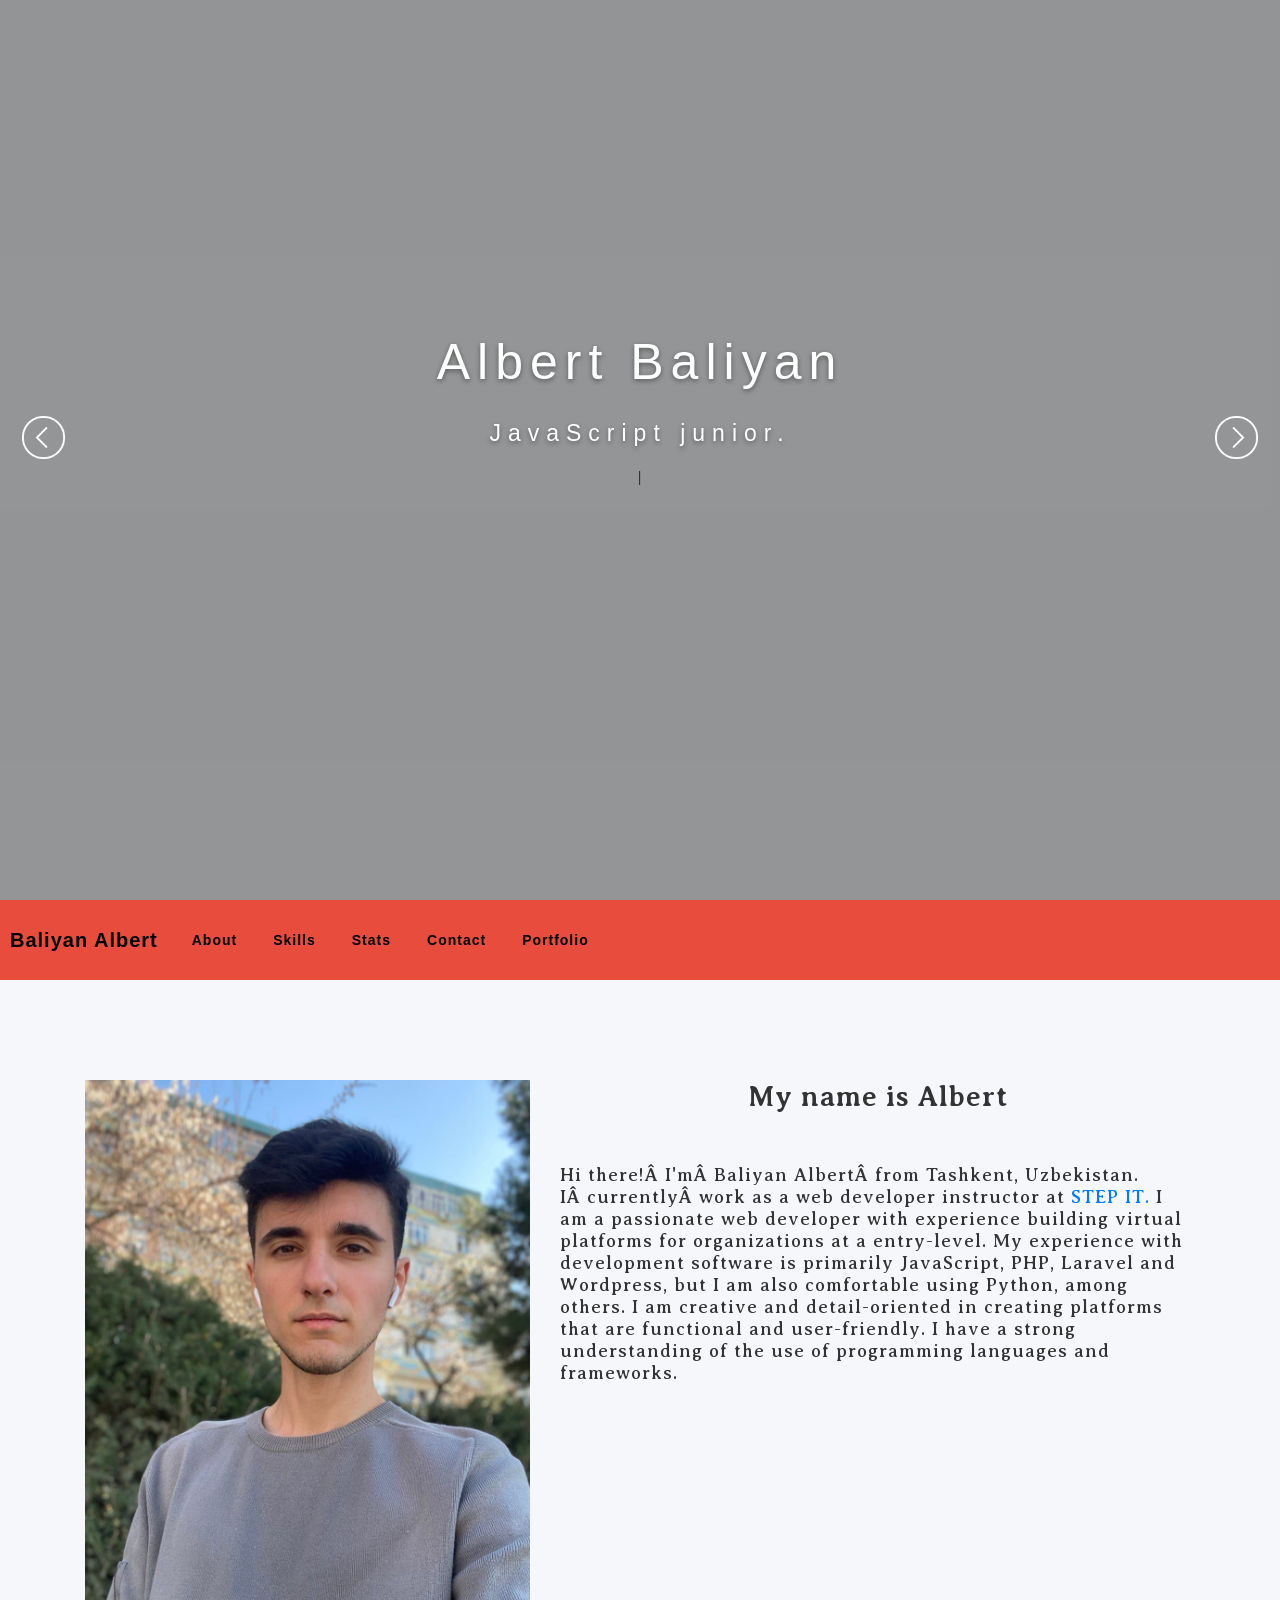
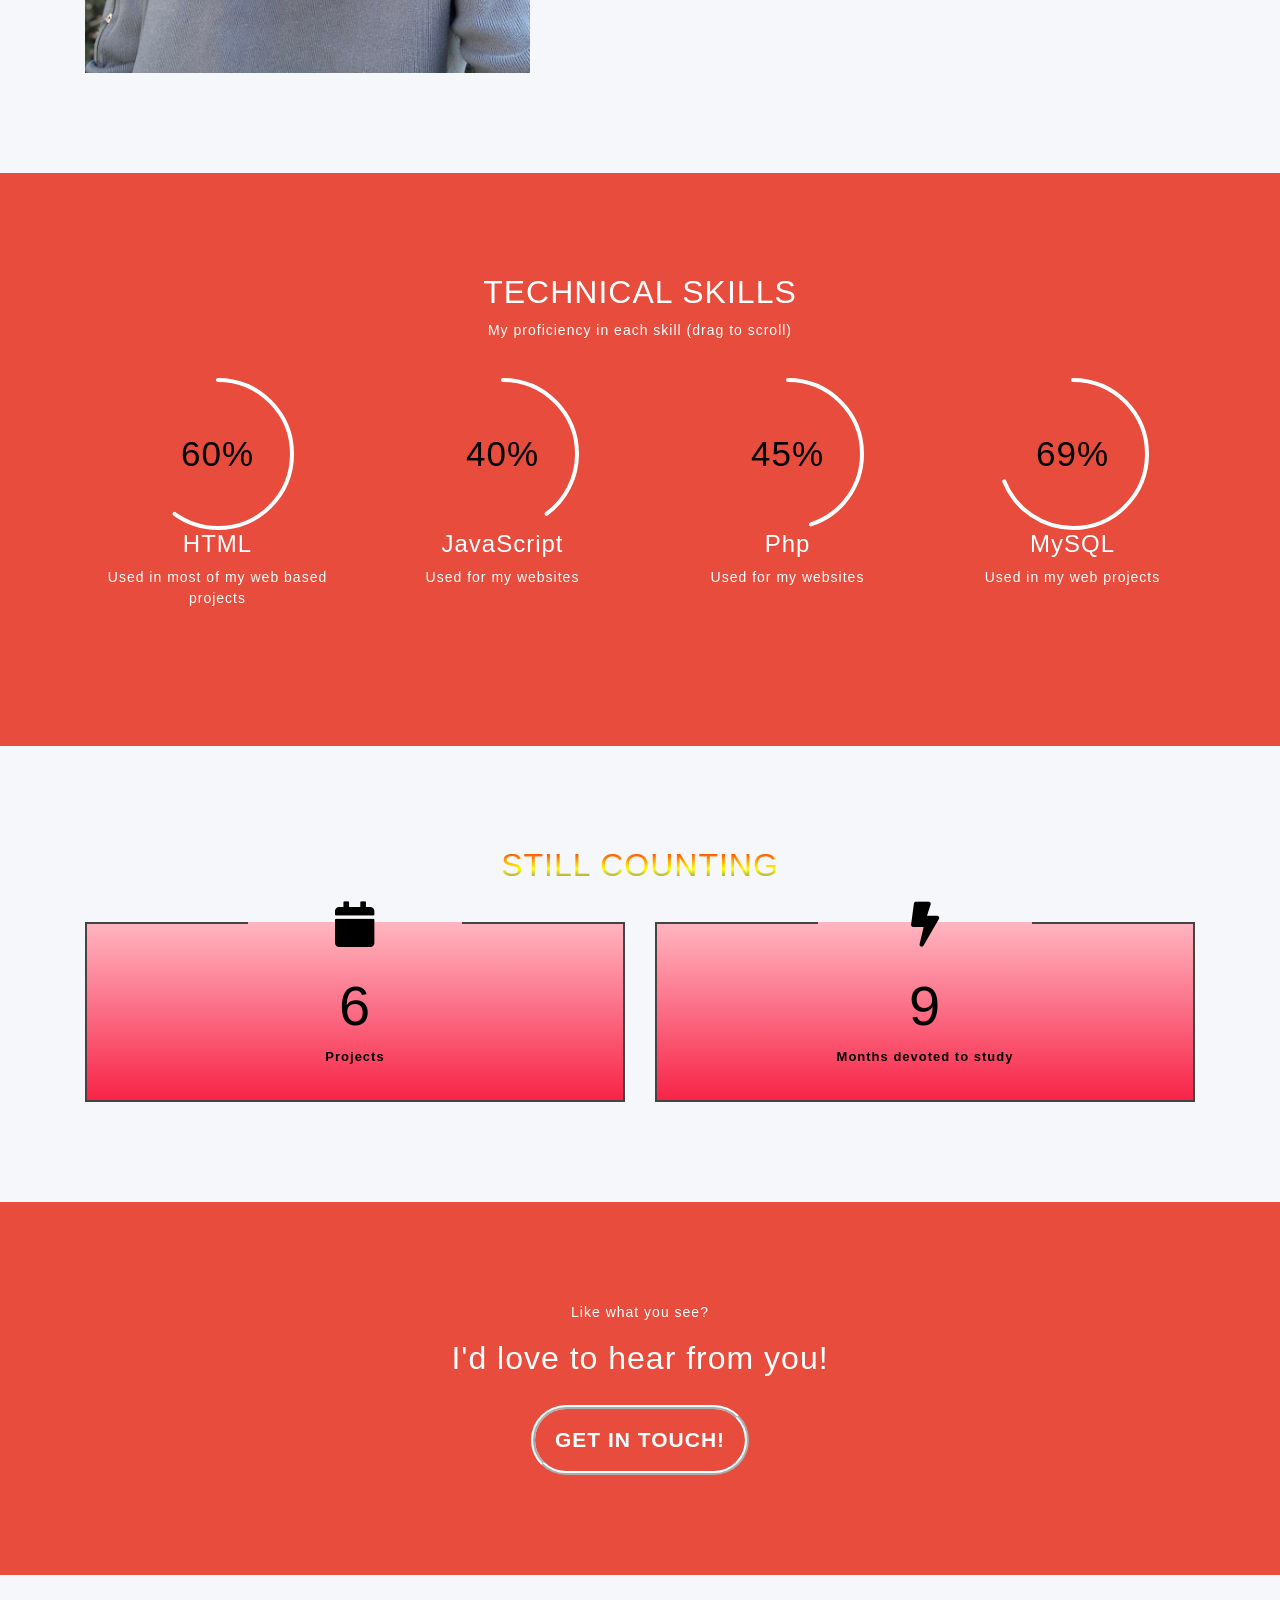
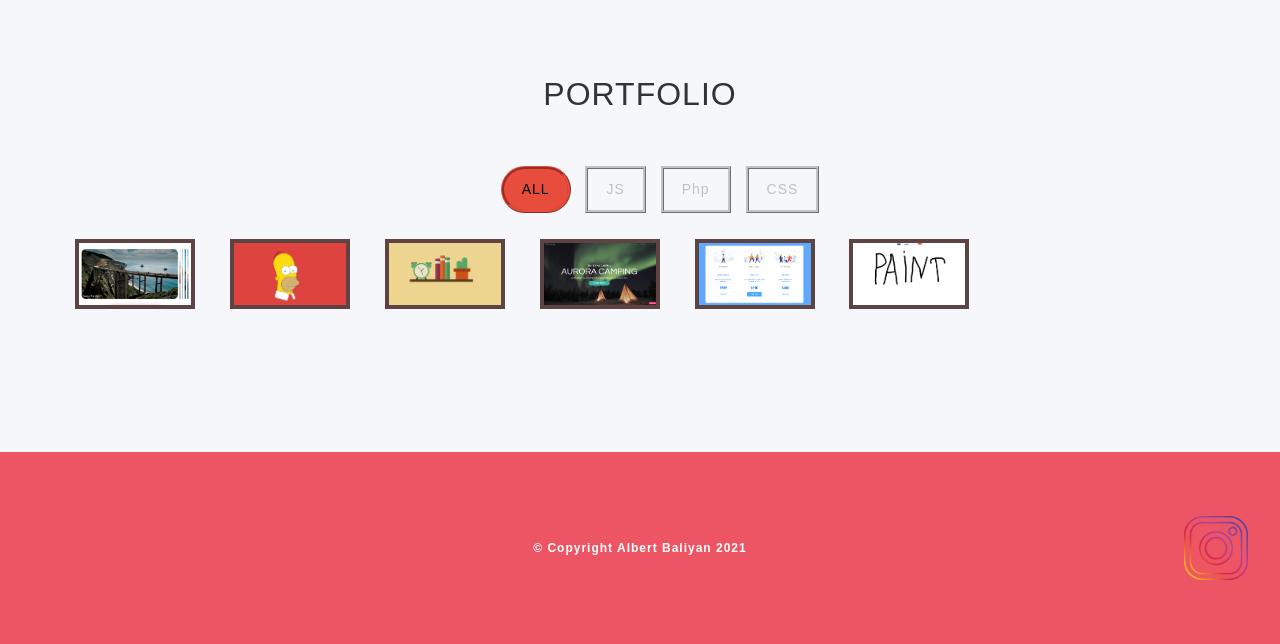
==== commit 2aad5272: "portfolio" ====
--- a/index.html
+++ b/index.html
@@ -104,9 +104,9 @@
 				<div class="col-md-7">
 
 
-					<h4 style="position: inherit; top: 10%; left: 50%; transform: translate(-50%, -50%); font: 2em Averia Serif Libre;"><b>My name is Albert</b></h4>
+					<h4 style="text-align: center; font: 2em Averia Serif Libre;"><b>My name is Albert</b></h4>
 					<br> <br>
-					<p style="position: inherit; top: 45%; left: 50%; transform: translate(-50%, -50%); font: 1.3em Averia Serif Libre;">Hi there! I'm Baliyan Albert from Tashkent, Uzbekistan. I currently work as a web developer
+					<p style="font: 1.3em Averia Serif Libre;">Hi there! I'm Baliyan Albert from Tashkent, Uzbekistan. I currently work as a web developer
 						instructor at
 						<a href="https://itstep.org/" target="_blank">STEP IT.
 						</a>I am a passionate web developer with experience building virtual platforms for
@@ -288,6 +288,7 @@
 					<ul class="items" id="items">
 					</ul>
 				</div>
+
 			</div>
 		</div>
 	</section>
